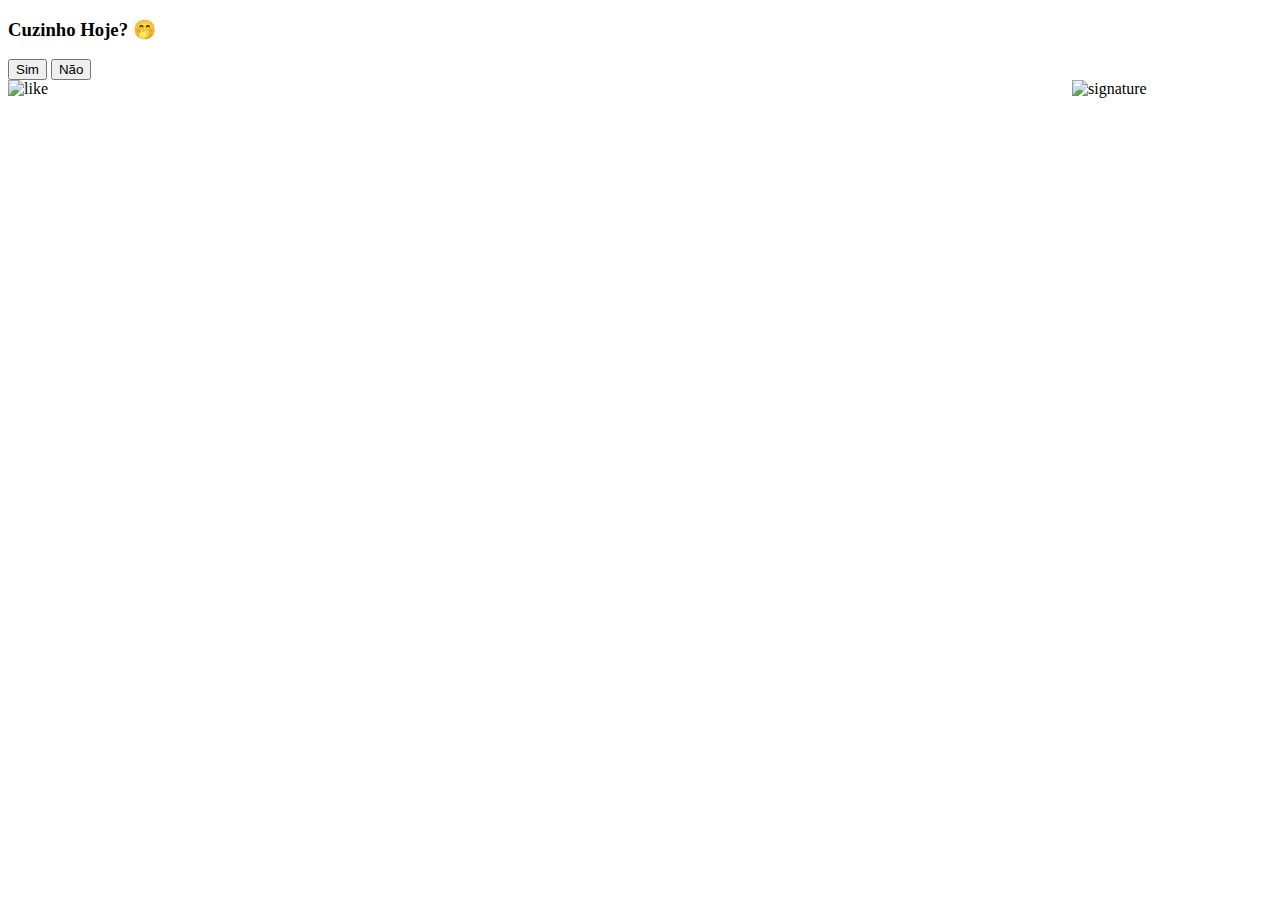
==== week_8/homepage/index.html @ 71ef5c91 ":memo: Initial commit" ====
<!DOCTYPE html>
<html lang="pt-BR">

<head>
  <meta charset="UTF-8" />
  <meta http-equiv="X-UA-Compatible" content="IE=edge" />
  <meta name="viewport" content="width=device-width, initial-scale=1.0" />
  <title>Me dar seu c#zinho?</title>
  <link rel="icon"
    href="data:image/svg+xml,<svg xmlns=%22http://www.w3.org/2000/svg%22 viewBox=%2210 0 100 100%22><text y=%22.90em%22 font-size=%2290%22>👅</text></svg>">
  <link rel="stylesheet" href="style.css">
  <link rel="preconnect" href="https://fonts.googleapis.com">
  <link rel="preconnect" href="https://fonts.gstatic.com" crossorigin>
  <link href="https://fonts.googleapis.com/css2?family=Fredoka&display=swap" rel="stylesheet">

  <link rel="stylesheet" href="https://cdn.jsdelivr.net/npm/bootstrap@4.5.3/dist/css/bootstrap.min.css" integrity="sha384-TX8t27EcRE3e/ihU7zmQxVncDAy5uIKz4rEkgIXeMed4M0jlfIDPvg6uqKI2xXr2" crossorigin="anonymous">
<script src="https://code.jquery.com/jquery-3.5.1.slim.min.js" integrity="sha384-DfXdz2htPH0lsSSs5nCTpuj/zy4C+OGpamoFVy38MVBnE+IbbVYUew+OrCXaRkfj" crossorigin="anonymous"></script>
<script src="https://cdn.jsdelivr.net/npm/bootstrap@4.5.3/dist/js/bootstrap.bundle.min.js" integrity="sha384-ho+j7jyWK8fNQe+A12Hb8AhRq26LrZ/JpcUGGOn+Y7RsweNrtN/tE3MoK7ZeZDyx" crossorigin="anonymous"></script>
</head>

<body>
  <div id="element">

    <div>
      <h3>Cuzinho Hoje? 🤭</h3>

      <button class="button" id="btn-yes" onclick="openYoutube()">
        Sim
      </button>

      <button class="button" id="btn-no">
        Não
      </button>
    </div>

  </div>

  <script src="./script.js"></script>

</body>

<footer>
  <img align="right" src="./assets/signature.gif" alt="signature" width="200">
  <img align="left" src="./assets/rate1.png" alt="like" width="80">
</footer>

<script>
/**
 * The code randomly positions a button on the screen when clicked and opens a YouTube video when
 * another function is called.
 */
 const element = document.getElementById("btn-no");
element.addEventListener("click", () => {
    const x = Math.floor(Math.random() * window.innerWidth);
    const y = Math.floor(Math.random() * window.innerHeight);
    element.style.position = "absolute";
    element.style.left = x + "px";
    element.style.top = y + "px";
});

function openYoutube() {
    window.open("https://www.youtube.com/shorts/RKvUys0hbko");
}

/* This JavaScript code is adding event listeners to the window object for the 'blur' and 'focus'
events. */
let docTitle = document.title

window.addEventListener('blur', () => {
    document.title = 'Eeeeeeii.... volta aqui!'
})

window.addEventListener('focus', () => {
    document.title = docTitle
})
</script>

</html>
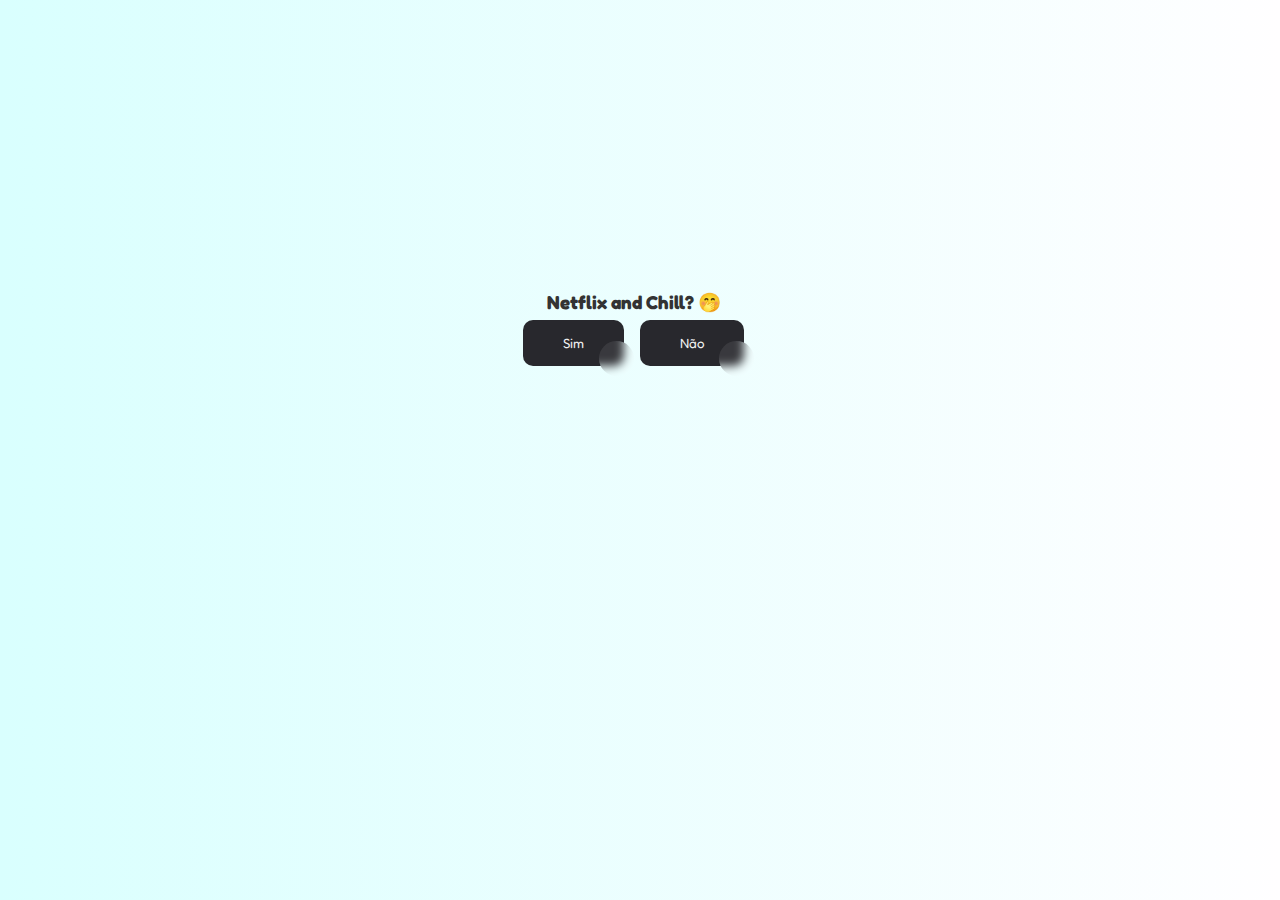
==== commit 81d8ddac: ":bug: Fix: css import error" ====
--- a/week_8/homepage/index.html
+++ b/week_8/homepage/index.html
@@ -2,77 +2,76 @@
 <html lang="pt-BR">
 
 <head>
-  <meta charset="UTF-8" />
-  <meta http-equiv="X-UA-Compatible" content="IE=edge" />
-  <meta name="viewport" content="width=device-width, initial-scale=1.0" />
-  <title>Me dar seu c#zinho?</title>
-  <link rel="icon"
-    href="data:image/svg+xml,<svg xmlns=%22http://www.w3.org/2000/svg%22 viewBox=%2210 0 100 100%22><text y=%22.90em%22 font-size=%2290%22>👅</text></svg>">
-  <link rel="stylesheet" href="style.css">
-  <link rel="preconnect" href="https://fonts.googleapis.com">
-  <link rel="preconnect" href="https://fonts.gstatic.com" crossorigin>
-  <link href="https://fonts.googleapis.com/css2?family=Fredoka&display=swap" rel="stylesheet">
+    <meta charset="UTF-8" />
+    <meta http-equiv="X-UA-Compatible" content="IE=edge" />
+    <meta name="viewport" content="width=device-width, initial-scale=1.0" />
+    <title>Hello Baby</title>
+    <link rel="icon"
+        href="data:image/svg+xml,<svg xmlns=%22http://www.w3.org/2000/svg%22 viewBox=%2210 0 100 100%22><text y=%22.90em%22 font-size=%2290%22>👅</text></svg>">
+    <link rel="stylesheet" href="style.css">
+    <link rel="preconnect" href="https://fonts.googleapis.com">
+    <link rel="preconnect" href="https://fonts.gstatic.com" crossorigin>
+    <link href="https://fonts.googleapis.com/css2?family=Fredoka&display=swap" rel="stylesheet">
 
-  <link rel="stylesheet" href="https://cdn.jsdelivr.net/npm/bootstrap@4.5.3/dist/css/bootstrap.min.css" integrity="sha384-TX8t27EcRE3e/ihU7zmQxVncDAy5uIKz4rEkgIXeMed4M0jlfIDPvg6uqKI2xXr2" crossorigin="anonymous">
-<script src="https://code.jquery.com/jquery-3.5.1.slim.min.js" integrity="sha384-DfXdz2htPH0lsSSs5nCTpuj/zy4C+OGpamoFVy38MVBnE+IbbVYUew+OrCXaRkfj" crossorigin="anonymous"></script>
-<script src="https://cdn.jsdelivr.net/npm/bootstrap@4.5.3/dist/js/bootstrap.bundle.min.js" integrity="sha384-ho+j7jyWK8fNQe+A12Hb8AhRq26LrZ/JpcUGGOn+Y7RsweNrtN/tE3MoK7ZeZDyx" crossorigin="anonymous"></script>
+    <link rel="stylesheet" href="https://cdn.jsdelivr.net/npm/bootstrap@4.5.3/dist/css/bootstrap.min.css"
+        integrity="sha384-TX8t27EcRE3e/ihU7zmQxVncDAy5uIKz4rEkgIXeMed4M0jlfIDPvg6uqKI2xXr2" crossorigin="anonymous">
+    <script src="https://code.jquery.com/jquery-3.5.1.slim.min.js"
+        integrity="sha384-DfXdz2htPH0lsSSs5nCTpuj/zy4C+OGpamoFVy38MVBnE+IbbVYUew+OrCXaRkfj"
+        crossorigin="anonymous"></script>
+    <script src="https://cdn.jsdelivr.net/npm/bootstrap@4.5.3/dist/js/bootstrap.bundle.min.js"
+        integrity="sha384-ho+j7jyWK8fNQe+A12Hb8AhRq26LrZ/JpcUGGOn+Y7RsweNrtN/tE3MoK7ZeZDyx"
+        crossorigin="anonymous"></script>
 </head>
 
 <body>
-  <div id="element">
+    <div id="element">
 
-    <div>
-      <h3>Cuzinho Hoje? 🤭</h3>
+        <div>
+            <h3>Netflix and Chill? 🤭</h3>
 
-      <button class="button" id="btn-yes" onclick="openYoutube()">
-        Sim
-      </button>
+            <button class="button" id="btn-yes" onclick="openYoutube()">
+                Sim
+            </button>
 
-      <button class="button" id="btn-no">
-        Não
-      </button>
+            <button class="button" id="btn-no">
+                Não
+            </button>
+        </div>
+
     </div>
 
-  </div>
-
-  <script src="./script.js"></script>
+    <script src="./script.js"></script>
 
 </body>
+<script>
+    /**
+     * The code randomly positions a button on the screen when clicked and opens a YouTube video when
+     * another function is called.
+     */
+    const element = document.getElementById("btn-no");
+    element.addEventListener("click", () => {
+        const x = Math.floor(Math.random() * window.innerWidth);
+        const y = Math.floor(Math.random() * window.innerHeight);
+        element.style.position = "absolute";
+        element.style.left = x + "px";
+        element.style.top = y + "px";
+    });
 
-<footer>
-  <img align="right" src="./assets/signature.gif" alt="signature" width="200">
-  <img align="left" src="./assets/rate1.png" alt="like" width="80">
-</footer>
+    function openYoutube() {
+        window.open("https://www.youtube.com/shorts/RKvUys0hbko");
+    }
 
-<script>
-/**
- * The code randomly positions a button on the screen when clicked and opens a YouTube video when
- * another function is called.
- */
- const element = document.getElementById("btn-no");
-element.addEventListener("click", () => {
-    const x = Math.floor(Math.random() * window.innerWidth);
-    const y = Math.floor(Math.random() * window.innerHeight);
-    element.style.position = "absolute";
-    element.style.left = x + "px";
-    element.style.top = y + "px";
-});
+    /* This JavaScript code is adding event listeners to the window object for the 'blur' and 'focus'
+    events. */
+    let docTitle = document.title
 
-function openYoutube() {
-    window.open("https://www.youtube.com/shorts/RKvUys0hbko");
-}
+    window.addEventListener('blur', () => {
+        document.title = 'Eeeeeeii.... volta aqui!'
+    })
 
-/* This JavaScript code is adding event listeners to the window object for the 'blur' and 'focus'
-events. */
-let docTitle = document.title
-
-window.addEventListener('blur', () => {
-    document.title = 'Eeeeeeii.... volta aqui!'
-})
-
-window.addEventListener('focus', () => {
-    document.title = docTitle
-})
+    window.addEventListener('focus', () => {
+        document.title = docTitle
+    })
 </script>
 
-</html>
+</html>--- a/week_8/homepage/style.css
+++ b/week_8/homepage/style.css
@@ -0,0 +1,90 @@
+* {
+    margin: 0;
+    padding: 0;
+    box-sizing: border-box;
+    font-family: 'Fredoka', sans-serif;
+}
+
+body {
+    background: #d9fffe;
+    background: -moz-linear-gradient(to right, #d9fffe 0%, #fffeff 100%);
+    background: -webkit-linear-gradient(to right, #d9fffe 0%, #fffeff 100%);
+    background: linear-gradient(to right, #d9fffe 0%, #fffeff 100%);
+}
+
+h3 {
+    font-weight: bold;
+    color: rgb(51, 51, 51);
+}
+
+div#element {
+    width: 99vw;
+    height: 98vh;
+    display: flex;
+    flex-direction: row;
+    justify-content: center;
+    align-items: center;
+}
+
+div {
+    width: 300px;
+    height: 300px;
+    text-align: center
+}
+
+.button {
+    margin: 6px;
+    padding: 15px 40px;
+    background: transparent;
+    border: none;
+    position: relative;
+    color: #f0f0f0;
+    z-index: 1;
+    font-family: 'Fredoka', sans-serif;
+    cursor: pointer;
+}
+
+.button::after,
+.button::before {
+    content: '';
+    position: absolute;
+    bottom: 0;
+    right: 0;
+    z-index: -99999;
+    transition: all .4s;
+}
+
+.button::before {
+    transform: translate(0%, 0%);
+    width: 100%;
+    height: 100%;
+    background: #28282d;
+    border-radius: 10px;
+}
+
+.button::after {
+    transform: translate(10px, 10px);
+    width: 35px;
+    height: 35px;
+    background: #ffffff15;
+    backdrop-filter: blur(5px);
+    border-radius: 50px;
+}
+
+.button:hover::before {
+    transform: translate(5%, 20%);
+    width: 110%;
+    height: 110%;
+}
+
+.button:hover::after {
+    border-radius: 10px;
+    transform: translate(0, 0);
+    width: 100%;
+    height: 100%;
+}
+
+.button:active::after {
+    transition: 0s;
+    transform: translate(0, 5%);
+}